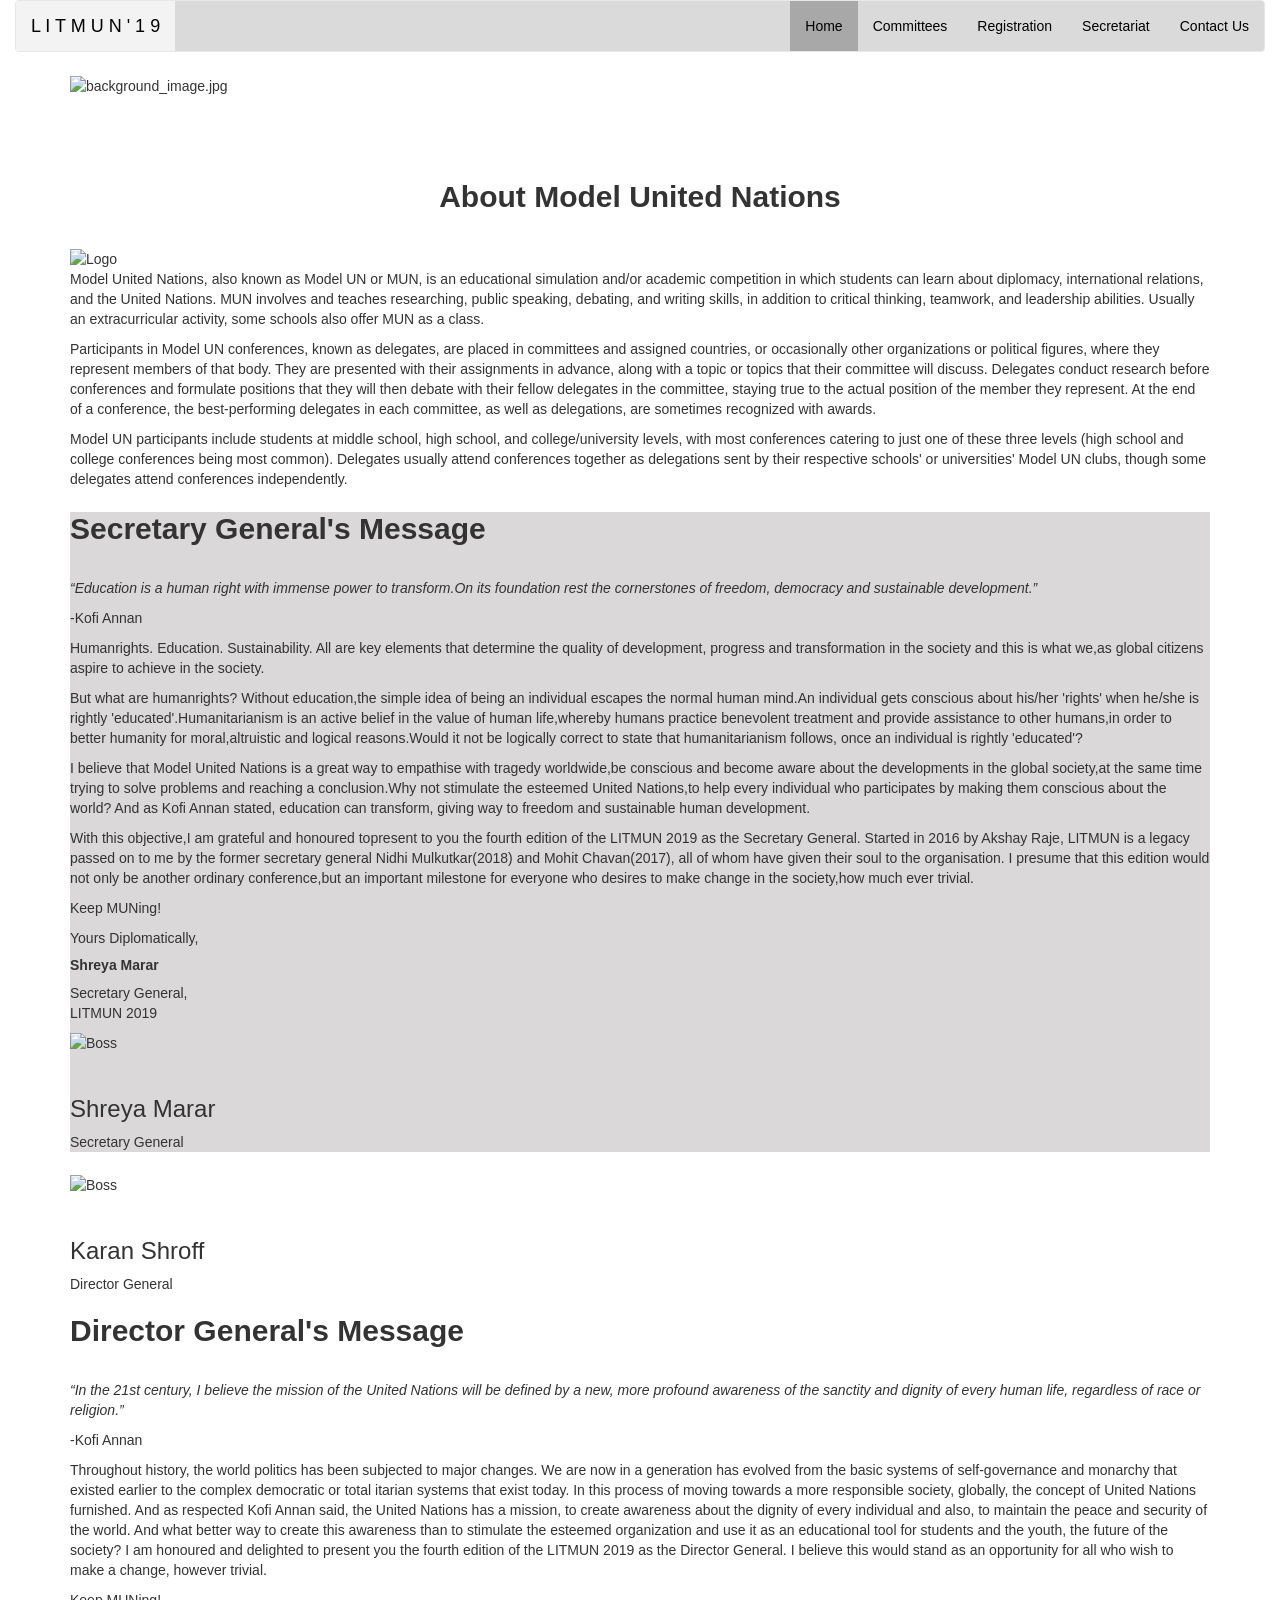
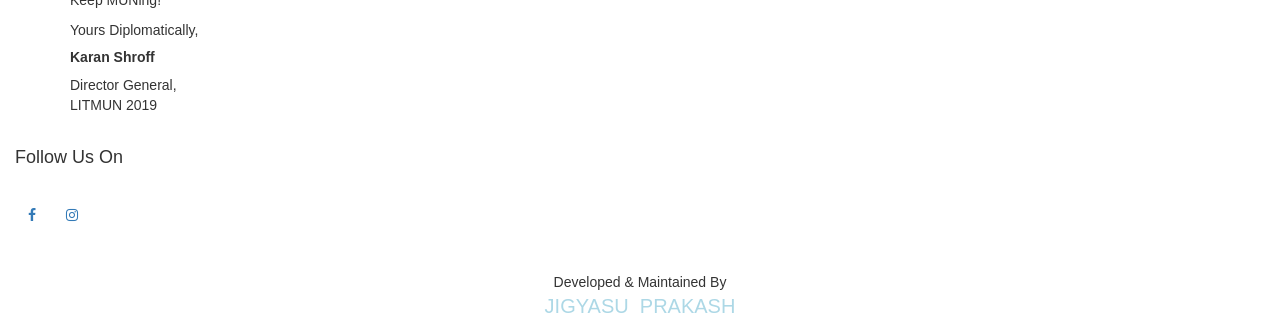
==== index.html @ 288eb5cd "Add files via upload" ====
<!doctype html>
<html lang=en>
<head>
<meta charset=utf-8>
<meta http-equiv=X-UA-Compatible content="IE=edge">
<meta name=viewport content="width=device-width, initial-scale=1">
<title>LIT MUN'19 | Home</title>
<link rel="shortcut icon" type="image/png" href="img/tabicon.png">
<link rel=stylesheet href="https://stackpath.bootstrapcdn.com/bootstrap/3.4.1/css/bootstrap.min.css" integrity="sha384-HSMxcRTRxnN+Bdg0JdbxYKrThecOKuH5zCYotlSAcp1+c8xmyTe9GYg1l9a69psu" crossorigin=anonymous>
<link rel=stylesheet href="css/aq.css">
<link rel=stylesheet href="css/custom.css">
<link rel=stylesheet href="https://cdnjs.cloudflare.com/ajax/libs/font-awesome/4.7.0/css/font-awesome.min.css">
<script type="text/javascript" src="https://gc.kis.v2.scr.kaspersky-labs.com/FD126C42-EBFA-4E12-B309-BB3FDD723AC1/main.js" charset="UTF-8"></script><script src="https://gc.kis.v2.scr.kaspersky-labs.com/FD126C42-EBFA-4E12-B309-BB3FDD723AC1/main.js" charset=UTF-8></script>
</head>
<script>var stat=false;function myFun(){if(stat==false){stat=true;}else{stat=false;}}</script>
<script>window.addEventListener('mouseup',function(event){var box=document.getElementById('dmenu');if(event.target!=box&&event.target.parentNode!=box&&stat==true){document.getElementById("dmenu").click();stat=false;}});</script>
<body style="background-color: white">
<div class="container-fluid navbar-fixed-top">
<nav class="navbar navbar-default" style="background-color: rgb(218, 218, 218)">
<div class=container-fluid>
<div class=navbar-header>
<button type=button id=dmenu class="navbar-toggle collapsed" data-toggle=collapse data-target="#bs-example-navbar-collapse-1" aria-expanded=false onclick="myFun()">
<span class=sr-only>Toggle navigation</span>
<span class=icon-bar></span>
<span class=icon-bar></span>
<span class=icon-bar></span>
</button>
<a class=navbar-brand href=index.html style="color: black; background-color: rgb(243, 243, 243)">L I T
M U N ' 1 9</a>
</div>
<div class="collapse navbar-collapse" id=bs-example-navbar-collapse-1>
<ul class="nav navbar-nav navbar-right">
<li><a class="w3-bar-item w3-button" href=index.html style="color: black; background-color: rgb(168, 168, 168)">Home</a></li>
<li><a class="w3-bar-item w3-button" href="html/comm.html" style="color: black">Committees</a></li>
<li><a class="w3-bar-item w3-button" href="html/reg.html" style="color: black">Registration</a></li>
<li><a class="w3-bar-item w3-button" href="html/sec.html" style="color: black">Secretariat</a></li>
<li><a class="w3-bar-item w3-button" href="html/contact.html" style="color: black">Contact Us</a></li>
</ul>
</div>
</div>
</nav>
</div>
<div class=container style="padding-top: 75px">
<div class=containeeer>
<a href="html/form.html">
</a>
<img src="img/new.jpg" alt=background_image.jpg>
</div>
</div>
</div>
<div class=container style="margin-top: 3%">
<div class="w3-row-padding w3-padding-32 w3-theme-l1">
<div class="w3-panel w3-center w3-border" style="margin-top: 5px;margin-bottom: 5px">
<br>
<h2 align=center><b>About Model United Nations</b></h2>
<br>
</div>
<div class="w3-container w3-padding-64 w3-half w3-center">
<img src="img/tabicon.png" alt=Logo style="width:70%;" class=w3-hover-opacity>
</div>
<div class="w3-container w3-padding-48 w3-half w3-center">
<p>Model United Nations, also known as Model UN or MUN, is an educational simulation and/or academic competition
in which students can learn about diplomacy, international relations, and the United Nations. MUN involves and
teaches researching, public speaking, debating, and writing skills, in addition to critical thinking,
teamwork, and leadership abilities. Usually an extracurricular activity, some schools also offer MUN as a
class.</p>
<p>Participants in Model UN conferences, known as delegates, are placed in committees and assigned countries, or
occasionally other organizations or political figures, where they represent members of that body. They are
presented with their assignments in advance, along with a topic or topics that their committee will discuss.
Delegates conduct research before conferences and formulate positions that they will then debate with their
fellow delegates in the committee, staying true to the actual position of the member they represent. At the
end of a conference, the best-performing delegates in each committee, as well as delegations, are sometimes
recognized with awards.</p>
<p>Model UN participants include students at middle school, high school, and college/university levels, with
most conferences catering to just one of these three levels (high school and college conferences being most
common). Delegates usually attend conferences together as delegations sent by their respective schools' or
universities' Model UN clubs, though some delegates attend conferences independently.</p>
</div>
</div>
<div class="w3-row-padding w3-padding-32" style="margin-top: 2%; background-color: rgb(218, 216, 216)">
<div class="w3-container w3-padding-32 w3-half w3-center">
<div class="w3-panel w3-center w3-border w3-border-black" style="margin-top:5px;margin-bottom:5px">
<h2><b>Secretary General's Message</b></h2>
</div>
<p style="padding-top: 2%" text-align=justify><i>“Education is a human right with immense power to
transform.On its foundation rest the cornerstones of freedom, democracy and sustainable development.”</i>
</p>
<p>-Kofi Annan</p>
<p>Humanrights. Education. Sustainability. All are key elements that determine the quality of development,
progress and transformation in the society and this is what we,as global citizens aspire to achieve in the
society.</p>
<p>
But what are humanrights? Without education,the simple idea of being an individual escapes the normal human
mind.An individual gets conscious about his/her 'rights' when he/she is rightly 'educated'.Humanitarianism is
an active belief in the value of human life,whereby humans practice benevolent treatment and provide
assistance to other humans,in order to better humanity for moral,altruistic and logical reasons.Would it not
be logically correct to state that humanitarianism follows, once an individual is rightly 'educated'?
</p>
<p>
I believe that Model United Nations is a great way to empathise with tragedy worldwide,be conscious and become
aware about the developments in the global society,at the same time trying to solve problems and reaching a
conclusion.Why not stimulate the esteemed United Nations,to help every individual who participates by making
them conscious about the world? And as Kofi Annan stated, education can transform, giving way to freedom and
sustainable human development.
</p>
<p>
With this objective,I am grateful and honoured topresent to you the fourth edition of the LITMUN 2019 as the
Secretary General. Started in 2016 by Akshay Raje, LITMUN is a legacy passed on to me by the former secretary
general Nidhi Mulkutkar(2018) and Mohit Chavan(2017), all of whom have given their soul to the organisation. I
presume that this edition would not only be another ordinary conference,but an important milestone for
everyone who desires to make change in the society,how much ever trivial.</p>
<p>Keep MUNing!</p>
<p>Yours Diplomatically,</p>
<p>
<h5><b>Shreya Marar</b></h5>
Secretary General,<br>
LITMUN 2019
</p>
<p></p>
<p></p>
</div>
<div class="w3-container w3-padding-64 w3-half w3-center">
<img src="img/shreya.jpg" alt=Boss style="width:60%; padding-bottom: 2%" class="w3-circle w3-hover-opacity">
<h3>Shreya Marar</h3>Secretary General
</div>
</div>
<div class="w3-row-padding w3-padding-32 w3-theme-l1" id=message style="margin-top: 2%; margin-bottom: 2%">
<div class="w3-container w3-padding-64 w3-half w3-center">
<img src="img/karan.jpg" alt=Boss style="width:60%; padding-bottom: 2%" class="w3-circle w3-hover-opacity">
<h3>Karan Shroff</h3>Director General
</div>
<div class="w3-container w3-padding-32 w3-half w3-center">
<div class="w3-panel w3-center w3-border " style="margin-top:5px;margin-bottom:5px">
<h2><b>Director General's Message</b></h2>
</div>
<p style="padding-top: 2%" text-align=justify><i>“In the 21st century, I believe the mission of the United
Nations will be defined by a
new, more profound awareness of the sanctity and dignity of every human
life, regardless of race or religion.”</i></p>
<p>-Kofi Annan</p>
<p>Throughout history, the world politics has been subjected to major
changes. We are now in a generation has evolved from the basic systems
of self-governance and monarchy that existed earlier to the complex
democratic or total itarian systems that exist today.
In this process of moving towards a more responsible society, globally,
the concept of United Nations furnished. And as respected Kofi Annan
said, the United Nations has a mission, to create awareness about the
dignity of every individual and also, to maintain the peace and security of
the world. And what better way to create this awareness than to stimulate
the esteemed organization and use it as an educational tool for students
and the youth, the future of the society?
I am honoured and delighted to present you the fourth edition of the
LITMUN 2019 as the Director General. I believe this would stand as an
opportunity for all who wish to make a change, however trivial.</p>
<p>Keep MUNing!</p>
<p>Yours Diplomatically,</p>
<p>
<h5><b>Karan Shroff</b></h5>
Director General,<br>
LITMUN 2019
</p>
<p></p>
</div>
</div>
</div>
<div class=container-fluid>
<footer class="w3-container w3-padding-32 w3-theme-d1 w3-center">
<div class=w3-row>
<h4>Follow Us On</h4><br>
<a class="w3-button btn w3-large w3-light-grey" href="https://www.facebook.com/LITMUN2018/" target=_blank title=Facebook><i class="fa fa-facebook"></i></a>
<a class="w3-button btn w3-large w3-light-grey" href="https://www.instagram.com/litmun/" target=_blank title=Instagram><i class="fa fa-instagram"></i></a>
<br><br><br>
<p align=center>Developed & Maintained By <br>
<a href="https://www.linkedin.com/in/jigyasu-prakash-175807182" target=_blank style="font-size: 20px; color: lightblue">JIGYASU&NonBreakingSpace; PRAKASH</a><br>
</div>
</footer>
</div>
<script src="https://code.jquery.com/jquery-1.12.4.min.js" integrity="sha384-nvAa0+6Qg9clwYCGGPpDQLVpLNn0fRaROjHqs13t4Ggj3Ez50XnGQqc/r8MhnRDZ" crossorigin=anonymous></script>
<script src="https://stackpath.bootstrapcdn.com/bootstrap/3.4.1/js/bootstrap.min.js" integrity="sha384-aJ21OjlMXNL5UyIl/XNwTMqvzeRMZH2w8c5cRVpzpU8Y5bApTppSuUkhZXN0VxHd" crossorigin=anonymous></script>
</body>
</html>
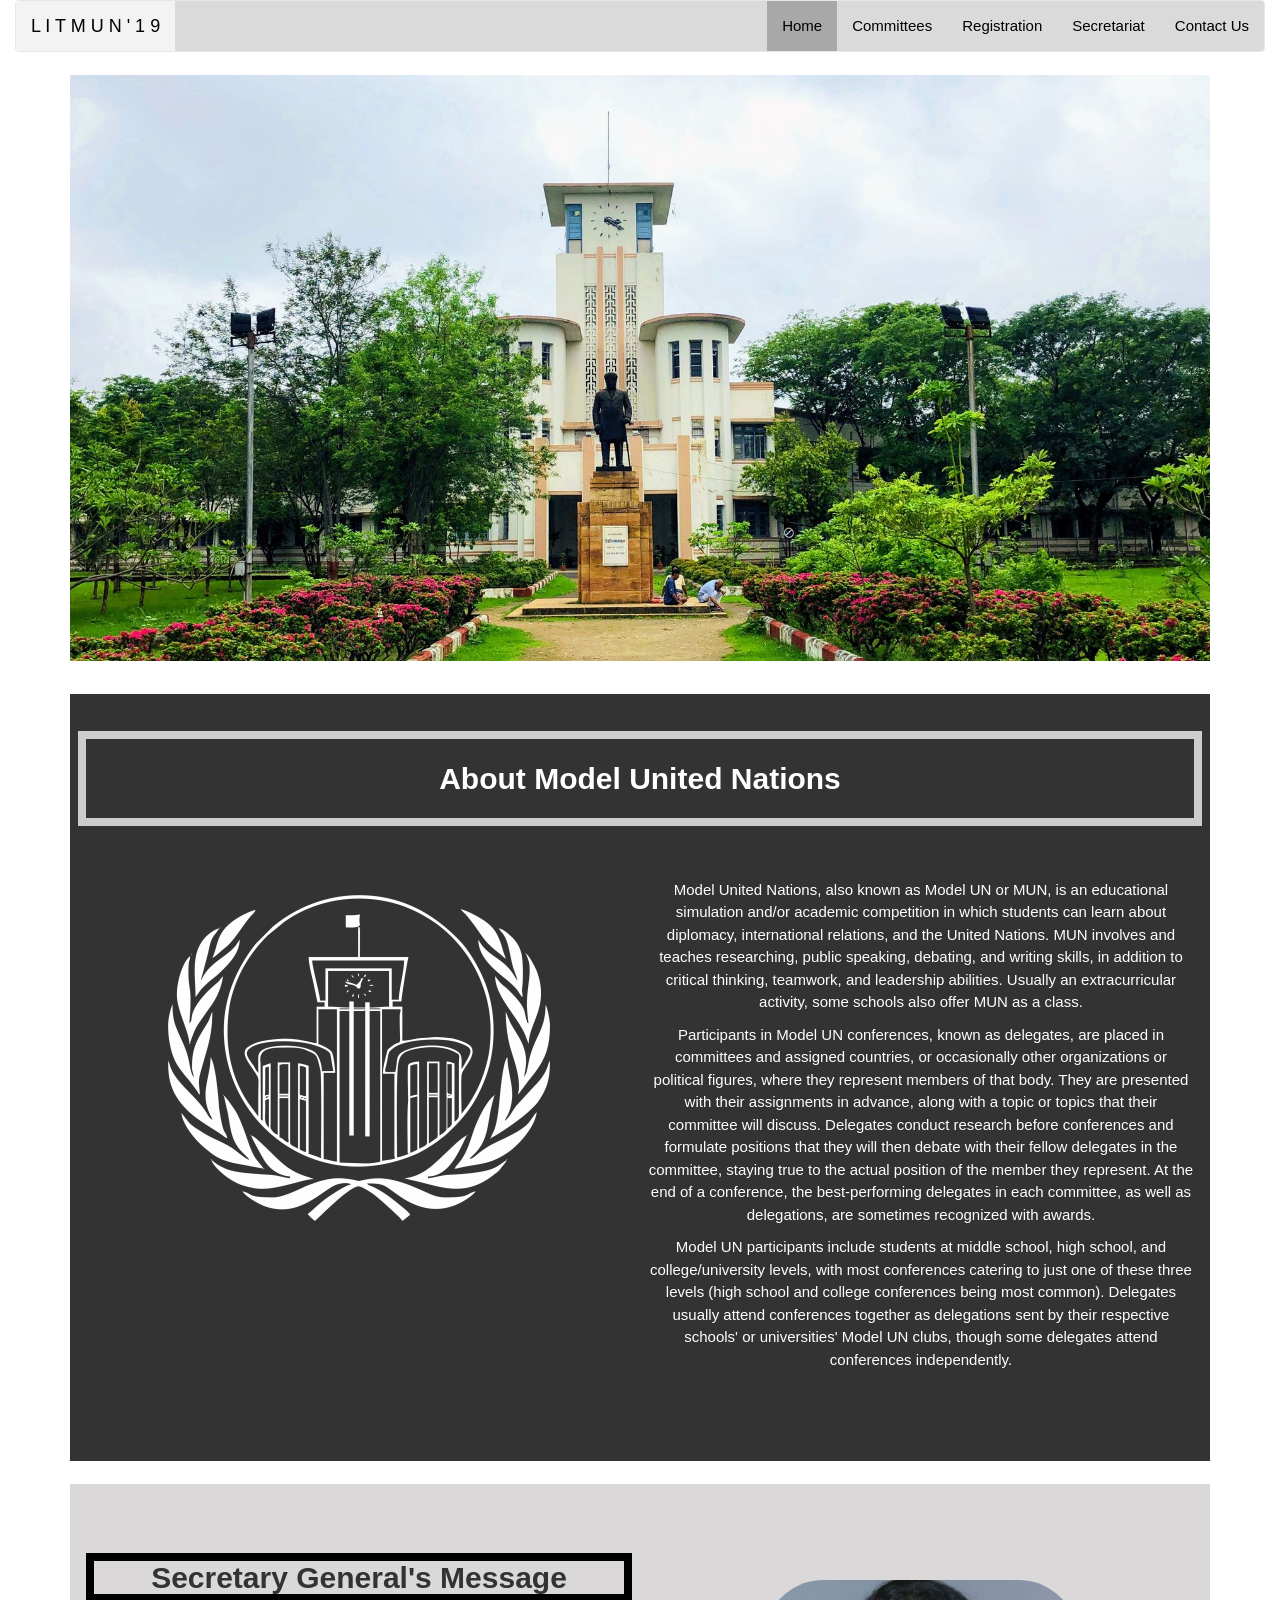
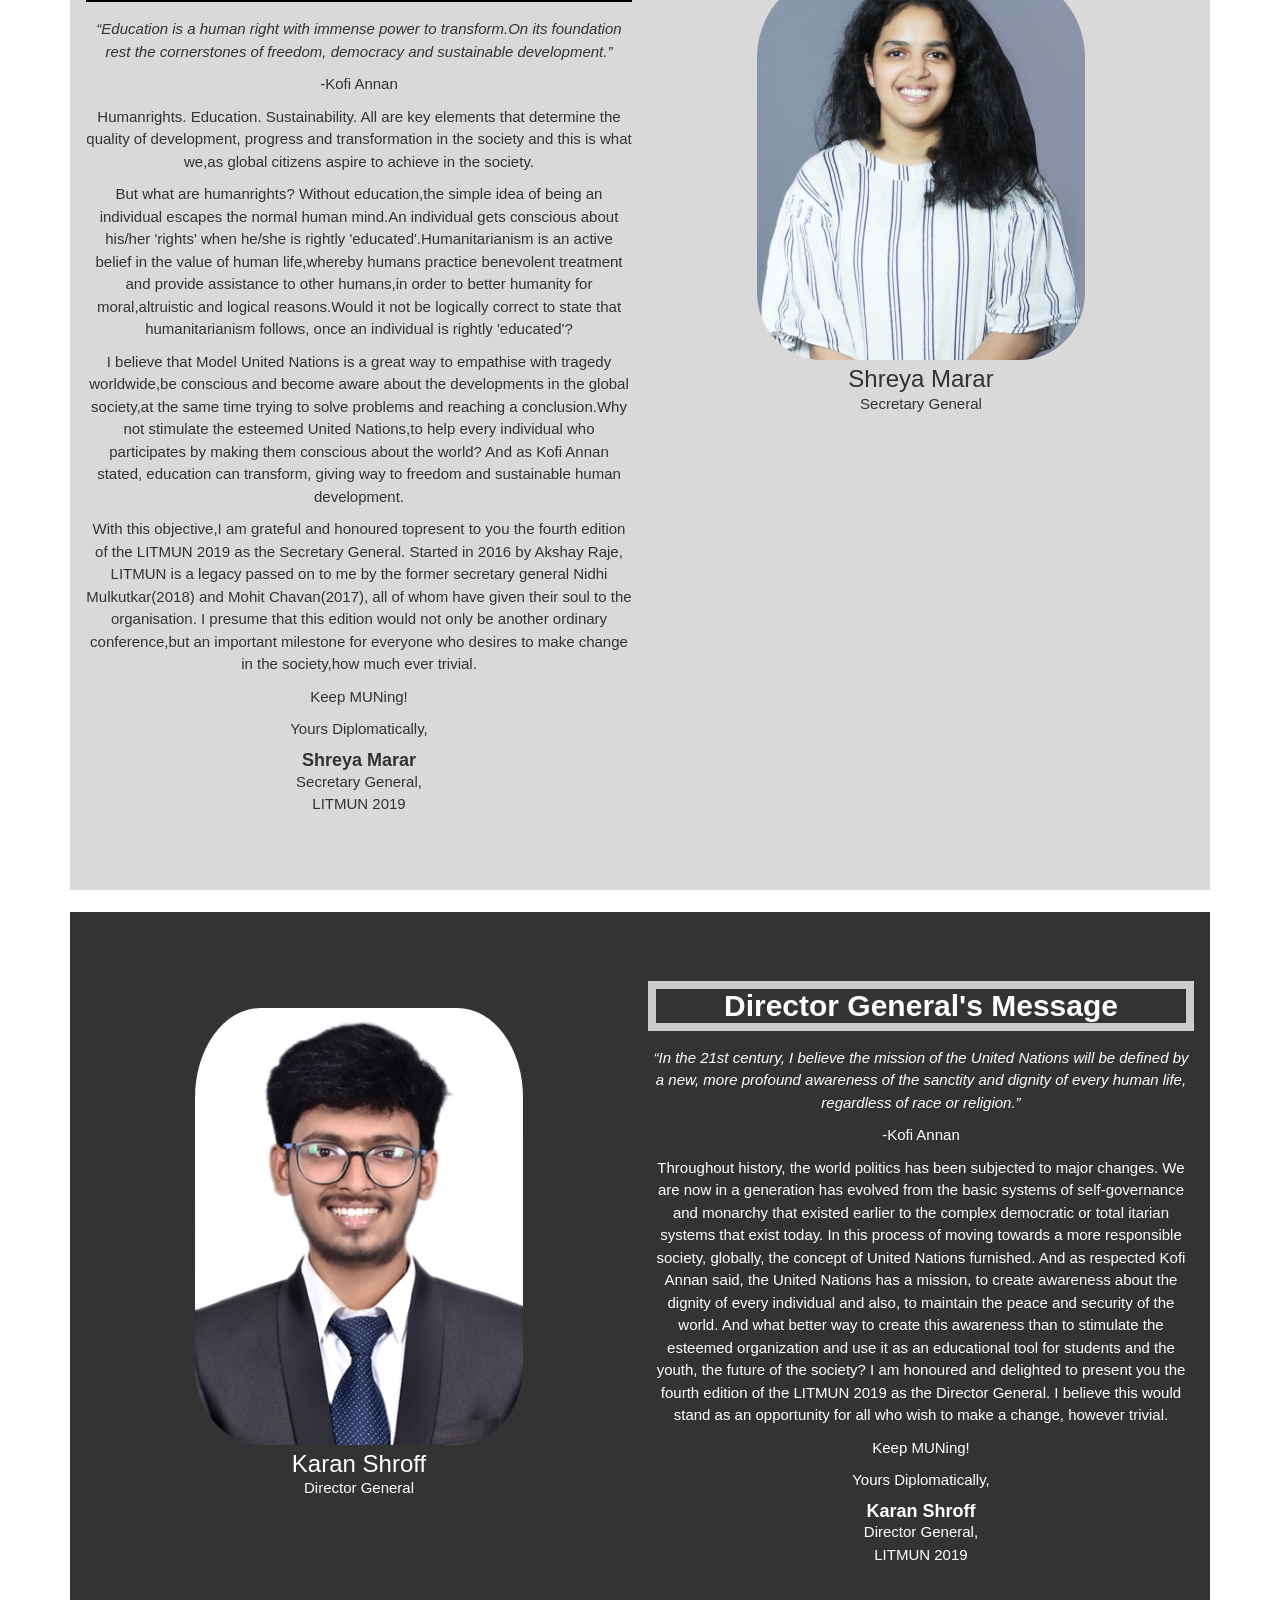
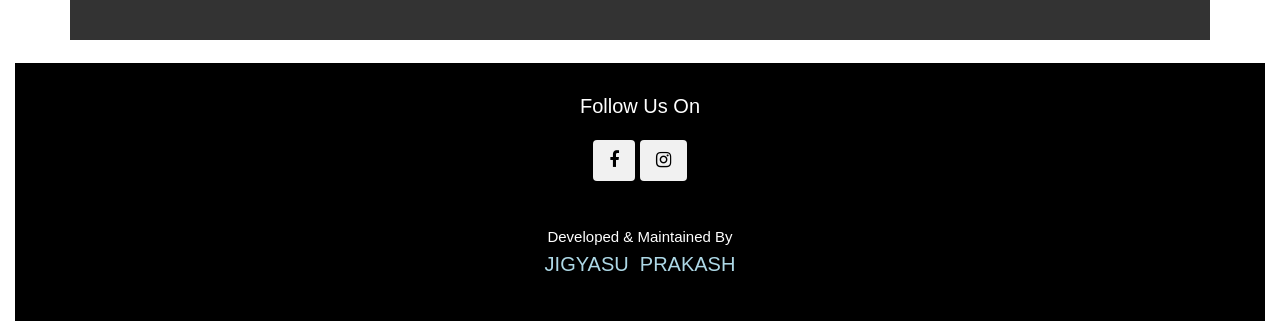
==== commit 39a218c1: "update final" ====
--- a/index.html
+++ b/index.html
@@ -1,181 +1,228 @@
 <!doctype html>
 <html lang=en>
+
 <head>
-<meta charset=utf-8>
-<meta http-equiv=X-UA-Compatible content="IE=edge">
-<meta name=viewport content="width=device-width, initial-scale=1">
-<title>LIT MUN'19 | Home</title>
-<link rel="shortcut icon" type="image/png" href="img/tabicon.png">
-<link rel=stylesheet href="https://stackpath.bootstrapcdn.com/bootstrap/3.4.1/css/bootstrap.min.css" integrity="sha384-HSMxcRTRxnN+Bdg0JdbxYKrThecOKuH5zCYotlSAcp1+c8xmyTe9GYg1l9a69psu" crossorigin=anonymous>
-<link rel=stylesheet href="css/aq.css">
-<link rel=stylesheet href="css/custom.css">
-<link rel=stylesheet href="https://cdnjs.cloudflare.com/ajax/libs/font-awesome/4.7.0/css/font-awesome.min.css">
-<script type="text/javascript" src="https://gc.kis.v2.scr.kaspersky-labs.com/FD126C42-EBFA-4E12-B309-BB3FDD723AC1/main.js" charset="UTF-8"></script><script src="https://gc.kis.v2.scr.kaspersky-labs.com/FD126C42-EBFA-4E12-B309-BB3FDD723AC1/main.js" charset=UTF-8></script>
-</head>
-<script>var stat=false;function myFun(){if(stat==false){stat=true;}else{stat=false;}}</script>
-<script>window.addEventListener('mouseup',function(event){var box=document.getElementById('dmenu');if(event.target!=box&&event.target.parentNode!=box&&stat==true){document.getElementById("dmenu").click();stat=false;}});</script>
+    <meta charset=utf-8>
+    <meta http-equiv=X-UA-Compatible content="IE=edge">
+    <meta name=viewport content="width=device-width, initial-scale=1">
+    <title>LIT MUN'19 | Home</title>
+    <link rel="shortcut icon" type="image/png" href="img/tabicon.png">
+    <link rel=stylesheet href="https://stackpath.bootstrapcdn.com/bootstrap/3.4.1/css/bootstrap.min.css"
+        integrity="sha384-HSMxcRTRxnN+Bdg0JdbxYKrThecOKuH5zCYotlSAcp1+c8xmyTe9GYg1l9a69psu" crossorigin=anonymous>
+    <link rel=stylesheet href="css/aq.css">
+    <link rel=stylesheet href="css/custom.css">
+    <link rel=stylesheet href="https://cdnjs.cloudflare.com/ajax/libs/font-awesome/4.7.0/css/font-awesome.min.css">
+    <script>var stat = false; function myFun() { if (stat == false) { stat = true; } else { stat = false; } }</script>
+    <script>window.addEventListener('mouseup', function (event) { var box = document.getElementById('dmenu'); if (event.target != box && event.target.parentNode != box && stat == true) { document.getElementById("dmenu").click(); stat = false; } });</script>
+
 <body style="background-color: white">
-<div class="container-fluid navbar-fixed-top">
-<nav class="navbar navbar-default" style="background-color: rgb(218, 218, 218)">
-<div class=container-fluid>
-<div class=navbar-header>
-<button type=button id=dmenu class="navbar-toggle collapsed" data-toggle=collapse data-target="#bs-example-navbar-collapse-1" aria-expanded=false onclick="myFun()">
-<span class=sr-only>Toggle navigation</span>
-<span class=icon-bar></span>
-<span class=icon-bar></span>
-<span class=icon-bar></span>
-</button>
-<a class=navbar-brand href=index.html style="color: black; background-color: rgb(243, 243, 243)">L I T
-M U N ' 1 9</a>
-</div>
-<div class="collapse navbar-collapse" id=bs-example-navbar-collapse-1>
-<ul class="nav navbar-nav navbar-right">
-<li><a class="w3-bar-item w3-button" href=index.html style="color: black; background-color: rgb(168, 168, 168)">Home</a></li>
-<li><a class="w3-bar-item w3-button" href="html/comm.html" style="color: black">Committees</a></li>
-<li><a class="w3-bar-item w3-button" href="html/reg.html" style="color: black">Registration</a></li>
-<li><a class="w3-bar-item w3-button" href="html/sec.html" style="color: black">Secretariat</a></li>
-<li><a class="w3-bar-item w3-button" href="html/contact.html" style="color: black">Contact Us</a></li>
-</ul>
-</div>
-</div>
-</nav>
-</div>
-<div class=container style="padding-top: 75px">
-<div class=containeeer>
-<a href="html/form.html">
-</a>
-<img src="img/new.jpg" alt=background_image.jpg>
-</div>
-</div>
-</div>
-<div class=container style="margin-top: 3%">
-<div class="w3-row-padding w3-padding-32 w3-theme-l1">
-<div class="w3-panel w3-center w3-border" style="margin-top: 5px;margin-bottom: 5px">
-<br>
-<h2 align=center><b>About Model United Nations</b></h2>
-<br>
-</div>
-<div class="w3-container w3-padding-64 w3-half w3-center">
-<img src="img/tabicon.png" alt=Logo style="width:70%;" class=w3-hover-opacity>
-</div>
-<div class="w3-container w3-padding-48 w3-half w3-center">
-<p>Model United Nations, also known as Model UN or MUN, is an educational simulation and/or academic competition
-in which students can learn about diplomacy, international relations, and the United Nations. MUN involves and
-teaches researching, public speaking, debating, and writing skills, in addition to critical thinking,
-teamwork, and leadership abilities. Usually an extracurricular activity, some schools also offer MUN as a
-class.</p>
-<p>Participants in Model UN conferences, known as delegates, are placed in committees and assigned countries, or
-occasionally other organizations or political figures, where they represent members of that body. They are
-presented with their assignments in advance, along with a topic or topics that their committee will discuss.
-Delegates conduct research before conferences and formulate positions that they will then debate with their
-fellow delegates in the committee, staying true to the actual position of the member they represent. At the
-end of a conference, the best-performing delegates in each committee, as well as delegations, are sometimes
-recognized with awards.</p>
-<p>Model UN participants include students at middle school, high school, and college/university levels, with
-most conferences catering to just one of these three levels (high school and college conferences being most
-common). Delegates usually attend conferences together as delegations sent by their respective schools' or
-universities' Model UN clubs, though some delegates attend conferences independently.</p>
-</div>
-</div>
-<div class="w3-row-padding w3-padding-32" style="margin-top: 2%; background-color: rgb(218, 216, 216)">
-<div class="w3-container w3-padding-32 w3-half w3-center">
-<div class="w3-panel w3-center w3-border w3-border-black" style="margin-top:5px;margin-bottom:5px">
-<h2><b>Secretary General's Message</b></h2>
-</div>
-<p style="padding-top: 2%" text-align=justify><i>“Education is a human right with immense power to
-transform.On its foundation rest the cornerstones of freedom, democracy and sustainable development.”</i>
-</p>
-<p>-Kofi Annan</p>
-<p>Humanrights. Education. Sustainability. All are key elements that determine the quality of development,
-progress and transformation in the society and this is what we,as global citizens aspire to achieve in the
-society.</p>
-<p>
-But what are humanrights? Without education,the simple idea of being an individual escapes the normal human
-mind.An individual gets conscious about his/her 'rights' when he/she is rightly 'educated'.Humanitarianism is
-an active belief in the value of human life,whereby humans practice benevolent treatment and provide
-assistance to other humans,in order to better humanity for moral,altruistic and logical reasons.Would it not
-be logically correct to state that humanitarianism follows, once an individual is rightly 'educated'?
-</p>
-<p>
-I believe that Model United Nations is a great way to empathise with tragedy worldwide,be conscious and become
-aware about the developments in the global society,at the same time trying to solve problems and reaching a
-conclusion.Why not stimulate the esteemed United Nations,to help every individual who participates by making
-them conscious about the world? And as Kofi Annan stated, education can transform, giving way to freedom and
-sustainable human development.
-</p>
-<p>
-With this objective,I am grateful and honoured topresent to you the fourth edition of the LITMUN 2019 as the
-Secretary General. Started in 2016 by Akshay Raje, LITMUN is a legacy passed on to me by the former secretary
-general Nidhi Mulkutkar(2018) and Mohit Chavan(2017), all of whom have given their soul to the organisation. I
-presume that this edition would not only be another ordinary conference,but an important milestone for
-everyone who desires to make change in the society,how much ever trivial.</p>
-<p>Keep MUNing!</p>
-<p>Yours Diplomatically,</p>
-<p>
-<h5><b>Shreya Marar</b></h5>
-Secretary General,<br>
-LITMUN 2019
-</p>
-<p></p>
-<p></p>
-</div>
-<div class="w3-container w3-padding-64 w3-half w3-center">
-<img src="img/shreya.jpg" alt=Boss style="width:60%; padding-bottom: 2%" class="w3-circle w3-hover-opacity">
-<h3>Shreya Marar</h3>Secretary General
-</div>
-</div>
-<div class="w3-row-padding w3-padding-32 w3-theme-l1" id=message style="margin-top: 2%; margin-bottom: 2%">
-<div class="w3-container w3-padding-64 w3-half w3-center">
-<img src="img/karan.jpg" alt=Boss style="width:60%; padding-bottom: 2%" class="w3-circle w3-hover-opacity">
-<h3>Karan Shroff</h3>Director General
-</div>
-<div class="w3-container w3-padding-32 w3-half w3-center">
-<div class="w3-panel w3-center w3-border " style="margin-top:5px;margin-bottom:5px">
-<h2><b>Director General's Message</b></h2>
-</div>
-<p style="padding-top: 2%" text-align=justify><i>“In the 21st century, I believe the mission of the United
-Nations will be defined by a
-new, more profound awareness of the sanctity and dignity of every human
-life, regardless of race or religion.”</i></p>
-<p>-Kofi Annan</p>
-<p>Throughout history, the world politics has been subjected to major
-changes. We are now in a generation has evolved from the basic systems
-of self-governance and monarchy that existed earlier to the complex
-democratic or total itarian systems that exist today.
-In this process of moving towards a more responsible society, globally,
-the concept of United Nations furnished. And as respected Kofi Annan
-said, the United Nations has a mission, to create awareness about the
-dignity of every individual and also, to maintain the peace and security of
-the world. And what better way to create this awareness than to stimulate
-the esteemed organization and use it as an educational tool for students
-and the youth, the future of the society?
-I am honoured and delighted to present you the fourth edition of the
-LITMUN 2019 as the Director General. I believe this would stand as an
-opportunity for all who wish to make a change, however trivial.</p>
-<p>Keep MUNing!</p>
-<p>Yours Diplomatically,</p>
-<p>
-<h5><b>Karan Shroff</b></h5>
-Director General,<br>
-LITMUN 2019
-</p>
-<p></p>
-</div>
-</div>
-</div>
-<div class=container-fluid>
-<footer class="w3-container w3-padding-32 w3-theme-d1 w3-center">
-<div class=w3-row>
-<h4>Follow Us On</h4><br>
-<a class="w3-button btn w3-large w3-light-grey" href="https://www.facebook.com/LITMUN2018/" target=_blank title=Facebook><i class="fa fa-facebook"></i></a>
-<a class="w3-button btn w3-large w3-light-grey" href="https://www.instagram.com/litmun/" target=_blank title=Instagram><i class="fa fa-instagram"></i></a>
-<br><br><br>
-<p align=center>Developed & Maintained By <br>
-<a href="https://www.linkedin.com/in/jigyasu-prakash-175807182" target=_blank style="font-size: 20px; color: lightblue">JIGYASU&NonBreakingSpace; PRAKASH</a><br>
-</div>
-</footer>
-</div>
-<script src="https://code.jquery.com/jquery-1.12.4.min.js" integrity="sha384-nvAa0+6Qg9clwYCGGPpDQLVpLNn0fRaROjHqs13t4Ggj3Ez50XnGQqc/r8MhnRDZ" crossorigin=anonymous></script>
-<script src="https://stackpath.bootstrapcdn.com/bootstrap/3.4.1/js/bootstrap.min.js" integrity="sha384-aJ21OjlMXNL5UyIl/XNwTMqvzeRMZH2w8c5cRVpzpU8Y5bApTppSuUkhZXN0VxHd" crossorigin=anonymous></script>
+    <div class="container-fluid navbar-fixed-top">
+        <nav class="navbar navbar-default" style="background-color: rgb(218, 218, 218)">
+            <div class=container-fluid>
+                <div class=navbar-header>
+                    <button type=button id=dmenu class="navbar-toggle collapsed" data-toggle=collapse
+                        data-target="#bs-example-navbar-collapse-1" aria-expanded=false onclick="myFun()">
+                        <span class=sr-only>Toggle navigation</span>
+                        <span class=icon-bar></span>
+                        <span class=icon-bar></span>
+                        <span class=icon-bar></span>
+                    </button>
+                    <a class=navbar-brand href=index.html style="color: black; background-color: rgb(243, 243, 243)">L I
+                        T
+                        M U N ' 1 9</a>
+                </div>
+                <div class="collapse navbar-collapse" id=bs-example-navbar-collapse-1>
+                    <ul class="nav navbar-nav navbar-right">
+                        <li><a class="w3-bar-item w3-button" href=index.html
+                                style="color: black; background-color: rgb(168, 168, 168)">Home</a></li>
+                        <li><a class="w3-bar-item w3-button" href="html/comm.html" style="color: black">Committees</a>
+                        </li>
+                        <li><a class="w3-bar-item w3-button" href="html/reg.html" style="color: black">Registration</a>
+                        </li>
+                        <li><a class="w3-bar-item w3-button" href="html/sec.html" style="color: black">Secretariat</a>
+                        </li>
+                        <li><a class="w3-bar-item w3-button" href="html/contact.html" style="color: black">Contact
+                                Us</a></li>
+                    </ul>
+                </div>
+            </div>
+        </nav>
+    </div>
+    <div class=container style="padding-top: 75px">
+        <div class=containeeer>
+            <a href="html/form.html">
+            </a>
+            <img src="img/new.jpg" alt=background_image.jpg>
+        </div>
+    </div>
+    </div>
+    <div class=container style="margin-top: 3%">
+        <div class="w3-row-padding w3-padding-32 w3-theme-l1">
+            <div class="w3-panel w3-center w3-border" style="margin-top: 5px;margin-bottom: 5px">
+                <br>
+                <h2 align=center><b>About Model United Nations</b></h2>
+                <br>
+            </div>
+            <div class="w3-container w3-padding-64 w3-half w3-center">
+                <img src="img/tabicon.png" alt=Logo style="width:70%;" class=w3-hover-opacity>
+            </div>
+            <div class="w3-container w3-padding-48 w3-half w3-center">
+                <p>Model United Nations, also known as Model UN or MUN, is an educational simulation and/or academic
+                    competition
+                    in which students can learn about diplomacy, international relations, and the United Nations. MUN
+                    involves and
+                    teaches researching, public speaking, debating, and writing skills, in addition to critical
+                    thinking,
+                    teamwork, and leadership abilities. Usually an extracurricular activity, some schools also offer MUN
+                    as a
+                    class.</p>
+                <p>Participants in Model UN conferences, known as delegates, are placed in committees and assigned
+                    countries, or
+                    occasionally other organizations or political figures, where they represent members of that body.
+                    They are
+                    presented with their assignments in advance, along with a topic or topics that their committee will
+                    discuss.
+                    Delegates conduct research before conferences and formulate positions that they will then debate
+                    with their
+                    fellow delegates in the committee, staying true to the actual position of the member they represent.
+                    At the
+                    end of a conference, the best-performing delegates in each committee, as well as delegations, are
+                    sometimes
+                    recognized with awards.</p>
+                <p>Model UN participants include students at middle school, high school, and college/university levels,
+                    with
+                    most conferences catering to just one of these three levels (high school and college conferences
+                    being most
+                    common). Delegates usually attend conferences together as delegations sent by their respective
+                    schools' or
+                    universities' Model UN clubs, though some delegates attend conferences independently.</p>
+            </div>
+        </div>
+        <div class="w3-row-padding w3-padding-32" style="margin-top: 2%; background-color: rgb(218, 216, 216)">
+            <div class="w3-container w3-padding-32 w3-half w3-center">
+                <div class="w3-panel w3-center w3-border w3-border-black" style="margin-top:5px;margin-bottom:5px">
+                    <h2><b>Secretary General's Message</b></h2>
+                </div>
+                <p style="padding-top: 2%" text-align=justify><i>“Education is a human right with immense power to
+                        transform.On its foundation rest the cornerstones of freedom, democracy and sustainable
+                        development.”</i>
+                </p>
+                <p>-Kofi Annan</p>
+                <p>Humanrights. Education. Sustainability. All are key elements that determine the quality of
+                    development,
+                    progress and transformation in the society and this is what we,as global citizens aspire to achieve
+                    in the
+                    society.</p>
+                <p>
+                    But what are humanrights? Without education,the simple idea of being an individual escapes the
+                    normal human
+                    mind.An individual gets conscious about his/her 'rights' when he/she is rightly
+                    'educated'.Humanitarianism is
+                    an active belief in the value of human life,whereby humans practice benevolent treatment and provide
+                    assistance to other humans,in order to better humanity for moral,altruistic and logical
+                    reasons.Would it not
+                    be logically correct to state that humanitarianism follows, once an individual is rightly
+                    'educated'?
+                </p>
+                <p>
+                    I believe that Model United Nations is a great way to empathise with tragedy worldwide,be conscious
+                    and become
+                    aware about the developments in the global society,at the same time trying to solve problems and
+                    reaching a
+                    conclusion.Why not stimulate the esteemed United Nations,to help every individual who participates
+                    by making
+                    them conscious about the world? And as Kofi Annan stated, education can transform, giving way to
+                    freedom and
+                    sustainable human development.
+                </p>
+                <p>
+                    With this objective,I am grateful and honoured topresent to you the fourth edition of the LITMUN
+                    2019 as the
+                    Secretary General. Started in 2016 by Akshay Raje, LITMUN is a legacy passed on to me by the former
+                    secretary
+                    general Nidhi Mulkutkar(2018) and Mohit Chavan(2017), all of whom have given their soul to the
+                    organisation. I
+                    presume that this edition would not only be another ordinary conference,but an important milestone
+                    for
+                    everyone who desires to make change in the society,how much ever trivial.</p>
+                <p>Keep MUNing!</p>
+                <p>Yours Diplomatically,</p>
+                <p>
+                    <h5><b>Shreya Marar</b></h5>
+                    Secretary General,<br>
+                    LITMUN 2019
+                </p>
+                <p></p>
+                <p></p>
+            </div>
+            <div class="w3-container w3-padding-64 w3-half w3-center">
+                <img src="img/shreya.jpg" alt=Boss style="width:60%; padding-bottom: 2%"
+                    class="w3-circle w3-hover-opacity">
+                <h3>Shreya Marar</h3>Secretary General
+            </div>
+        </div>
+        <div class="w3-row-padding w3-padding-32 w3-theme-l1" id=message style="margin-top: 2%; margin-bottom: 2%">
+            <div class="w3-container w3-padding-64 w3-half w3-center">
+                <img src="img/karan.jpg" alt=Boss style="width:60%; padding-bottom: 2%"
+                    class="w3-circle w3-hover-opacity">
+                <h3>Karan Shroff</h3>Director General
+            </div>
+            <div class="w3-container w3-padding-32 w3-half w3-center">
+                <div class="w3-panel w3-center w3-border " style="margin-top:5px;margin-bottom:5px">
+                    <h2><b>Director General's Message</b></h2>
+                </div>
+                <p style="padding-top: 2%" text-align=justify><i>“In the 21st century, I believe the mission of the
+                        United
+                        Nations will be defined by a
+                        new, more profound awareness of the sanctity and dignity of every human
+                        life, regardless of race or religion.”</i></p>
+                <p>-Kofi Annan</p>
+                <p>Throughout history, the world politics has been subjected to major
+                    changes. We are now in a generation has evolved from the basic systems
+                    of self-governance and monarchy that existed earlier to the complex
+                    democratic or total itarian systems that exist today.
+                    In this process of moving towards a more responsible society, globally,
+                    the concept of United Nations furnished. And as respected Kofi Annan
+                    said, the United Nations has a mission, to create awareness about the
+                    dignity of every individual and also, to maintain the peace and security of
+                    the world. And what better way to create this awareness than to stimulate
+                    the esteemed organization and use it as an educational tool for students
+                    and the youth, the future of the society?
+                    I am honoured and delighted to present you the fourth edition of the
+                    LITMUN 2019 as the Director General. I believe this would stand as an
+                    opportunity for all who wish to make a change, however trivial.</p>
+                <p>Keep MUNing!</p>
+                <p>Yours Diplomatically,</p>
+                <p>
+                    <h5><b>Karan Shroff</b></h5>
+                    Director General,<br>
+                    LITMUN 2019
+                </p>
+                <p></p>
+            </div>
+        </div>
+    </div>
+    <div class=container-fluid>
+        <footer class="w3-container w3-padding-32 w3-theme-d1 w3-center">
+            <div class=w3-row>
+                <h4>Follow Us On</h4><br>
+                <a class="w3-button btn w3-large w3-light-grey" href="https://www.facebook.com/LITMUN2018/"
+                    target=_blank title=Facebook><i class="fa fa-facebook"></i></a>
+                <a class="w3-button btn w3-large w3-light-grey" href="https://www.instagram.com/litmun/" target=_blank
+                    title=Instagram><i class="fa fa-instagram"></i></a>
+                <br><br><br>
+                <p align=center>Developed & Maintained By <br>
+                    <a href="https://www.linkedin.com/in/jigyasu-prakash-175807182" target=_blank
+                        style="font-size: 20px; color: lightblue">JIGYASU&NonBreakingSpace; PRAKASH</a><br>
+            </div>
+        </footer>
+    </div>
+    <script src="https://code.jquery.com/jquery-1.12.4.min.js"
+        integrity="sha384-nvAa0+6Qg9clwYCGGPpDQLVpLNn0fRaROjHqs13t4Ggj3Ez50XnGQqc/r8MhnRDZ"
+        crossorigin=anonymous></script>
+    <script src="https://stackpath.bootstrapcdn.com/bootstrap/3.4.1/js/bootstrap.min.js"
+        integrity="sha384-aJ21OjlMXNL5UyIl/XNwTMqvzeRMZH2w8c5cRVpzpU8Y5bApTppSuUkhZXN0VxHd"
+        crossorigin=anonymous></script>
 </body>
+
 </html>
--- a/css/aq.css
+++ b/css/aq.css
@@ -0,0 +1,284 @@
+/* W3.CSS 4.04 Apr 2017 by Jan Egil and Borge Refsnes */
+html{box-sizing:border-box}*,*:before,*:after{box-sizing:inherit}
+/* Extract from normalize.css by Nicolas Gallagher and Jonathan Neal git.io/normalize */
+html{-ms-text-size-adjust:100%;-webkit-text-size-adjust:100%}body{margin:0}
+article,aside,details,figcaption,figure,footer,header,main,menu,nav,section,summary{display:block}
+audio,canvas,progress,video{display:inline-block}progress{vertical-align:baseline}
+audio:not([controls]){display:none;height:0}[hidden],template{display:none}
+a{background-color:transparent;-webkit-text-decoration-skip:objects}
+a:active,a:hover{outline-width:0}abbr[title]{border-bottom:none;text-decoration:underline;text-decoration:underline dotted}
+dfn{font-style:italic}mark{background:#ff0;color:#000}
+small{font-size:80%}sub,sup{font-size:75%;line-height:0;position:relative;vertical-align:baseline}
+sub{bottom:-0.25em}sup{top:-0.5em}figure{margin:1em 40px}img{border-style:none}svg:not(:root){overflow:hidden}
+code,kbd,pre,samp{font-family:monospace,monospace;font-size:1em}hr{box-sizing:content-box;height:0;overflow:visible}
+button,input,select,textarea{font:inherit;margin:0}optgroup{font-weight:bold}
+button,input{overflow:visible}button,select{text-transform:none}
+button,html [type=button],[type=reset],[type=submit]{-webkit-appearance:button}
+button::-moz-focus-inner, [type=button]::-moz-focus-inner, [type=reset]::-moz-focus-inner, [type=submit]::-moz-focus-inner{border-style:none;padding:0}
+button:-moz-focusring, [type=button]:-moz-focusring, [type=reset]:-moz-focusring, [type=submit]:-moz-focusring{outline:1px dotted ButtonText}
+fieldset{border:1px solid #c0c0c0;margin:0 2px;padding:.35em .625em .75em}
+legend{color:inherit;display:table;max-width:100%;padding:0;white-space:normal}textarea{overflow:auto}
+[type=checkbox],[type=radio]{padding:0}
+[type=number]::-webkit-inner-spin-button,[type=number]::-webkit-outer-spin-button{height:auto}
+[type=search]{-webkit-appearance:textfield;outline-offset:-2px}
+[type=search]::-webkit-search-cancel-button,[type=search]::-webkit-search-decoration{-webkit-appearance:none}
+::-webkit-input-placeholder{color:inherit;opacity:0.54}
+::-webkit-file-upload-button{-webkit-appearance:button;font:inherit}
+/* End extract */
+html,body{font-family:"Century Gothic",sans-serif;font-size:15px;line-height:1.5}html{overflow-x:hidden}
+h1{font-size:48px}h2{font-size:30px}h3{font-size:24px}h4{font-size:20px}h5{font-size:18px}h6{font-size:16px}.w3-serif{font-family:serif}
+h1,h2,h3,h4,h5,h6{font-family:"Copperplate Gothic",Arial,sans-serif;font-weight:500;margin:auto}.w3-wide{letter-spacing:4px}
+hr{border:0;border-top:1px solid #eee;margin:20px 0}
+.w3-image{max-width:100%;height:auto}img{margin-bottom:-5px}a{color:inherit}
+.w3-table,.w3-table-all{border-collapse:collapse;border-spacing:0;width:100%;display:table}.w3-table-all{border:1px solid #ccc}
+.w3-bordered tr,.w3-table-all tr{border-bottom:1px solid #ddd}.w3-striped tbody tr:nth-child(even){background-color:#f1f1f1}
+.w3-table-all tr:nth-child(odd){background-color:#fff}.w3-table-all tr:nth-child(even){background-color:#f1f1f1}
+.w3-hoverable tbody tr:hover,.w3-ul.w3-hoverable li:hover{background-color:#ccc}.w3-centered tr th,.w3-centered tr td{text-align:center}
+.w3-table td,.w3-table th,.w3-table-all td,.w3-table-all th{padding:8px 8px;display:table-cell;text-align:left;vertical-align:top}
+.w3-table th:first-child,.w3-table td:first-child,.w3-table-all th:first-child,.w3-table-all td:first-child{padding-left:16px}
+.w3-btn,.w3-button{border:none;display:inline-block;outline:0;padding:8px 16px;vertical-align:middle;overflow:hidden;text-decoration:none;color:inherit;background-color:inherit;text-align:center;cursor:pointer;white-space:nowrap}
+.w3-btn:hover{box-shadow:0 8px 16px 0 rgba(0,0,0,0.2),0 6px 20px 0 rgba(0,0,0,0.19)}
+.w3-btn,.w3-button{-webkit-touch-callout:none;-webkit-user-select:none;-khtml-user-select:none;-moz-user-select:none;-ms-user-select:none;user-select:none}
+.w3-disabled,.w3-btn:disabled,.w3-button:disabled{cursor:not-allowed;opacity:0.3}.w3-disabled *,:disabled *{pointer-events:none}
+.w3-btn.w3-disabled:hover,.w3-btn:disabled:hover{box-shadow:none}
+.w3-badge,.w3-tag{background-color:#000;color:#fff;display:inline-block;padding-left:8px;padding-right:8px;text-align:center}.w3-badge{border-radius:50%}
+.w3-ul{list-style-type:none;padding:0;margin:0}.w3-ul li{padding:8px 16px;border-bottom:1px solid #ddd}.w3-ul li:last-child{border-bottom:none}
+.w3-tooltip,.w3-display-container{position:relative}.w3-tooltip .w3-text{display:none}.w3-tooltip:hover .w3-text{display:inline-block}
+.w3-ripple:active{opacity:0.5}.w3-ripple{transition:opacity 0s}
+.w3-input{padding:8px;display:block;border:none;border-bottom:1px solid #ccc;width:100%}
+.w3-select{padding:9px 0;width:100%;border:none;border-bottom:1px solid #ccc}
+.w3-dropdown-click,.w3-dropdown-hover{position:relative;display:inline-block;cursor:pointer}
+.w3-dropdown-hover:hover .w3-dropdown-content{display:block;z-index:1}
+.w3-dropdown-hover:first-child,.w3-dropdown-click:hover{background-color:#ccc;color:#000}
+.w3-dropdown-hover:hover > .w3-button:first-child,.w3-dropdown-click:hover > .w3-button:first-child{background-color:#ccc;color:#000}
+.w3-dropdown-content{cursor:auto;color:#000;background-color:#fff;display:none;position:absolute;min-width:160px;margin:0;padding:0}
+.w3-check,.w3-radio{width:24px;height:24px;position:relative;top:6px}
+.w3-sidebar{height:100%;width:200px;background-color:#fff;position:fixed!important;z-index:1;overflow:auto}
+.w3-bar-block .w3-dropdown-hover,.w3-bar-block .w3-dropdown-click{width:100%}
+.w3-bar-block .w3-dropdown-hover .w3-dropdown-content,.w3-bar-block .w3-dropdown-click .w3-dropdown-content{min-width:100%}
+.w3-bar-block .w3-dropdown-hover .w3-button,.w3-bar-block .w3-dropdown-click .w3-button{width:100%;text-align:left;padding:8px 16px}
+.w3-main,#main{transition:margin-left .4s}
+.w3-modal{z-index:3;display:none;padding-top:100px;position:fixed;left:0;top:0;width:100%;height:100%;overflow:auto;background-color:rgb(0,0,0);background-color:rgba(0,0,0,0.4)}
+.w3-modal-content{margin:auto;background-color:#fff;position:relative;padding:0;outline:0;width:600px}
+.w3-bar{width:100%;overflow:hidden}.w3-center .w3-bar{display:inline-block;width:auto}
+.w3-bar .w3-bar-item{padding:8px 16px;float:left;width:auto;border:none;outline:none;display:block}
+.w3-bar .w3-dropdown-hover,.w3-bar .w3-dropdown-click{position:static;float:left}
+.w3-bar .w3-button{white-space:normal}
+.w3-bar-block .w3-bar-item{width:100%;display:block;padding:8px 16px;text-align:left;border:none;outline:none;white-space:normal;float:none}
+.w3-bar-block.w3-center .w3-bar-item{text-align:center}.w3-block{display:block;width:100%}
+.w3-responsive{overflow-x:auto}
+.w3-container:after,.w3-container:before,.w3-panel:after,.w3-panel:before,.w3-row:after,.w3-row:before,.w3-row-padding:after,.w3-row-padding:before,
+.w3-cell-row:before,.w3-cell-row:after,.w3-clear:after,.w3-clear:before,.w3-bar:before,.w3-bar:after{content:"";display:table;clear:both}
+.w3-col,.w3-half,.w3-third,.w3-twothird,.w3-threequarter,.w3-quarter{float:left;width:100%}
+.w3-col.s1{width:8.33333%}.w3-col.s2{width:16.66666%}.w3-col.s3{width:24.99999%}.w3-col.s4{width:33.33333%}
+.w3-col.s5{width:41.66666%}.w3-col.s6{width:49.99999%}.w3-col.s7{width:58.33333%}.w3-col.s8{width:66.66666%}
+.w3-col.s9{width:74.99999%}.w3-col.s10{width:83.33333%}.w3-col.s11{width:91.66666%}.w3-col.s12{width:99.99999%}.w3-col.s13{width:12.499999%}
+@media (min-width:601px){.w3-col.m1{width:8.33333%}.w3-col.m2{width:16.66666%}.w3-col.m3,.w3-quarter{width:24.99999%}.w3-col.m4,.w3-third{width:33.33333%}
+.w3-col.m5{width:41.66666%}.w3-col.m6,.w3-half{width:49.99999%}.w3-col.m7{width:58.33333%}.w3-col.m8,.w3-twothird{width:66.66666%}
+.w3-col.m9,.w3-threequarter{width:74.99999%}.w3-col.m10{width:83.33333%}.w3-col.m11{width:91.66666%}.w3-col.m12{width:99.99999%}}
+@media (min-width:993px){.w3-col.l1{width:8.33333%}.w3-col.l2{width:16.66666%}.w3-col.l3{width:24.99999%}.w3-col.l4{width:33.33333%}
+.w3-col.l5{width:41.66666%}.w3-col.l6{width:49.99999%}.w3-col.l7{width:58.33333%}.w3-col.l8{width:66.66666%}
+.w3-col.l9{width:74.99999%}.w3-col.l10{width:83.33333%}.w3-col.l11{width:91.66666%}.w3-col.l12{width:99.99999%}}
+.w3-content{max-width:980px;margin:auto}.w3-rest{overflow:hidden}
+.w3-mine{max-height:900px;margin:auto}
+.w3-cell-row{display:table;width:100%}.w3-cell{display:table-cell}
+.w3-cell-top{vertical-align:top}.w3-cell-middle{vertical-align:middle}.w3-cell-bottom{vertical-align:bottom}
+.w3-hide{display:none!important}.w3-show-block,.w3-show{display:block!important}.w3-show-inline-block{display:inline-block!important}
+@media (max-width:600px){.w3-modal-content{margin:0 10px;width:auto!important}.w3-modal{padding-top:30px}
+.w3-dropdown-hover.w3-mobile .w3-dropdown-content,.w3-dropdown-click.w3-mobile .w3-dropdown-content{position:relative}
+.w3-hide-small{display:none!important}.w3-mobile{display:block;width:100%!important}.w3-bar-item.w3-mobile,.w3-dropdown-hover.w3-mobile,.w3-dropdown-click.w3-mobile{text-align:center}
+.w3-dropdown-hover.w3-mobile,.w3-dropdown-hover.w3-mobile .w3-btn,.w3-dropdown-hover.w3-mobile .w3-button,.w3-dropdown-click.w3-mobile,.w3-dropdown-click.w3-mobile .w3-btn,.w3-dropdown-click.w3-mobile .w3-button{width:100%}}
+@media (max-width:768px){.w3-modal-content{width:500px}.w3-modal{padding-top:50px}}
+@media (min-width:993px){.w3-modal-content{width:900px}.w3-hide-large{display:none!important}.w3-sidebar.w3-collapse{display:block!important}}
+@media (max-width:992px) and (min-width:601px){.w3-hide-medium{display:none!important}}
+@media (max-width:992px){.w3-sidebar.w3-collapse{display:none}.w3-main{margin-left:0!important;margin-right:0!important}}
+.w3-top,.w3-bottom{position:fixed;width:100%;z-index:1}.w3-top{top:0}.w3-bottom{bottom:0}
+.w3-overlay{position:fixed;display:none;width:100%;height:100%;top:0;left:0;right:0;bottom:0;background-color:rgba(0,0,0,0.5);z-index:2}
+.w3-display-topleft{position:absolute;left:0;top:0}.w3-display-topright{position:absolute;right:0;top:0}
+.w3-display-bottomleft{position:absolute;left:0;bottom:0}.w3-display-bottomright{position:absolute;right:0;bottom:0}
+.w3-display-middle{position:absolute;top:50%;left:50%;transform:translate(-50%,-50%);-ms-transform:translate(-50%,-50%)}
+.w3-display-left{position:absolute;top:50%;left:0%;transform:translate(0%,-50%);-ms-transform:translate(-0%,-50%)}
+.w3-display-right{position:absolute;top:50%;right:0%;transform:translate(0%,-50%);-ms-transform:translate(0%,-50%)}
+.w3-display-topmiddle{position:absolute;left:50%;top:0;transform:translate(-50%,0%);-ms-transform:translate(-50%,0%)}
+.w3-display-bottommiddle{position:absolute;left:50%;bottom:0;transform:translate(-50%,0%);-ms-transform:translate(-50%,0%)}
+.w3-display-container:hover .w3-display-hover{display:block}.w3-display-container:hover span.w3-display-hover{display:inline-block}.w3-display-hover{display:none}
+.w3-display-position{position:absolute}
+.w3-circle{border-radius:20%}
+.w3-round-small{border-radius:2px}.w3-round,.w3-round-medium{border-radius:4px}.w3-round-large{border-radius:8px}.w3-round-xlarge{border-radius:16px}.w3-round-xxlarge{border-radius:32px}
+.w3-row-padding,.w3-row-padding>.w3-half,.w3-row-padding>.w3-third,.w3-row-padding>.w3-twothird,.w3-row-padding>.w3-threequarter,.w3-row-padding>.w3-quarter,.w3-row-padding>.w3-col{padding:0 8px}
+.w3-container,.w3-panel{padding:0.01em 16px}.w3-panel{margin-top:16px;margin-bottom:16px}
+.w3-code,.w3-codespan{font-family:Consolas,"courier new";font-size:16px}
+.w3-code{width:auto;background-color:#fff;padding:8px 12px;border-left:4px solid #4CAF50;word-wrap:break-word}
+.w3-codespan{color:crimson;background-color:#f1f1f1;padding-left:4px;padding-right:4px;font-size:110%}
+.w3-card,.w3-card-2{box-shadow:0 2px 5px 0 rgba(0,0,0,0.16),0 2px 10px 0 rgba(0,0,0,0.12)}
+.w3-card-4,.w3-hover-shadow:hover{box-shadow:0 4px 10px 0 rgba(0,0,0,0.2),0 4px 20px 0 rgba(0,0,0,0.19)}
+.w3-spin{animation:w3-spin 2s infinite linear}@keyframes w3-spin{0%{transform:rotate(0deg)}100%{transform:rotate(359deg)}}
+.w3-animate-fading{animation:fading 10s infinite}@keyframes fading{0%{opacity:0}50%{opacity:1}100%{opacity:0}}
+.w3-animate-opacity{animation:opac 0.8s}@keyframes opac{from{opacity:0} to{opacity:1}}
+.w3-animate-top{position:relative;animation:animatetop 0.4s}@keyframes animatetop{from{top:-300px;opacity:0} to{top:0;opacity:1}}
+.w3-animate-left{position:relative;animation:animateleft 0.4s}@keyframes animateleft{from{left:-300px;opacity:0} to{left:0;opacity:1}}
+.w3-animate-right{position:relative;animation:animateright 0.4s}@keyframes animateright{from{right:-300px;opacity:0} to{right:0;opacity:1}}
+.w3-animate-bottom{position:relative;animation:animatebottom 0.4s}@keyframes animatebottom{from{bottom:-300px;opacity:0} to{bottom:0;opacity:1}}
+.w3-animate-zoom {animation:animatezoom 0.6s}@keyframes animatezoom{from{transform:scale(0)} to{transform:scale(1)}}
+.w3-animate-input{transition:width 0.4s ease-in-out}.w3-animate-input:focus{width:100%!important}
+.w3-opacity,.w3-hover-opacity:hover{opacity:0.60}.w3-opacity-off,.w3-hover-opacity-off:hover{opacity:1}
+.w3-opacity-max{opacity:0.25}.w3-opacity-min{opacity:0.75}
+.w3-greyscale-max,.w3-grayscale-max,.w3-hover-greyscale:hover,.w3-hover-grayscale:hover{filter:grayscale(100%)}
+.w3-greyscale,.w3-grayscale{filter:grayscale(75%)}.w3-greyscale-min,.w3-grayscale-min{filter:grayscale(50%)}
+.w3-sepia{filter:sepia(75%)}.w3-sepia-max,.w3-hover-sepia:hover{filter:sepia(100%)}.w3-sepia-min{filter:sepia(50%)}
+.w3-tiny{font-size:10px!important}.w3-small{font-size:12px!important}.w3-medium{font-size:15px!important}.w3-large{font-size:18px!important}
+.w3-xlarge{font-size:24px!important}.w3-xxlarge{font-size:36px!important}.w3-xxxlarge{font-size:48px!important}.w3-jumbo{font-size:64px!important}
+.w3-left-align{text-align:left!important}.w3-right-align{text-align:right!important}.w3-justify{text-align:justify!important}.w3-center{text-align:center!important}
+.w3-border-0{border:0!important}.w3-border{border:8px solid #ccc!important}
+.w3-border-top{border-top:1px solid #ccc!important}.w3-border-bottom{border-bottom:1px solid #ccc!important}
+.w3-border-left{border-left:1px solid #ccc!important}.w3-border-right{border-right:1px solid #ccc!important}
+.w3-topbar{border-top:6px solid #ccc!important}.w3-bottombar{border-bottom:6px solid #ccc!important}
+.w3-leftbar{border-left:6px solid #ccc!important}.w3-rightbar{border-right:6px solid #ccc!important}
+.w3-section,.w3-code{margin-top:16px!important;margin-bottom:16px!important}
+.w3-margin{margin:16px!important}.w3-margin-top{margin-top:16px!important}.w3-margin-bottom{margin-bottom:16px!important}
+.w3-margin-left{margin-left:16px!important}.w3-margin-right{margin-right:16px!important}
+.w3-padding-small{padding:4px 8px!important}.w3-padding{padding:8px 16px!important}.w3-padding-large{padding:12px 24px!important}
+.w3-padding-16{padding-top:16px!important;padding-bottom:16px!important}.w3-padding-24{padding-top:24px!important;padding-bottom:24px!important}
+.w3-padding-32{padding-top:32px!important;padding-bottom:32px!important}.w3-padding-48{padding-top:48px!important;padding-bottom:48px!important}
+.w3-padding-64{padding-top:64px!important;padding-bottom:64px!important}
+.w3-left{float:left!important}.w3-right{float:right!important}
+.w3-button:hover{color:#000!important;background-color:#ccc!important}
+.w3-transparent,.w3-hover-none:hover{background-color:transparent!important}
+.w3-hover-none:hover{box-shadow:none!important}
+/* Colors */
+.w3-amber,.w3-hover-amber:hover{color:#000!important;background-color:#ffc107!important}
+.w3-aqua,.w3-hover-aqua:hover{color:#000!important;background-color:#00ffff!important}
+.w3-blue,.w3-hover-blue:hover{color:#fff!important;background-color:#2196F3!important}
+.w3-light-blue,.w3-hover-light-blue:hover{color:#000!important;background-color:#87CEEB!important}
+.w3-brown,.w3-hover-brown:hover{color:#fff!important;background-color:#795548!important}
+.w3-cyan,.w3-hover-cyan:hover{color:#000!important;background-color:#00bcd4!important}
+.w3-blue-grey,.w3-hover-blue-grey:hover,.w3-blue-gray,.w3-hover-blue-gray:hover{color:#fff!important;background-color:#607d8b!important}
+.w3-green,.w3-hover-green:hover{color:#fff!important;background-color:#4CAF50!important}
+.w3-light-green,.w3-hover-light-green:hover{color:#000!important;background-color:#8bc34a!important}
+.w3-indigo,.w3-hover-indigo:hover{color:#fff!important;background-color:#3f51b5!important}
+.w3-khaki,.w3-hover-khaki:hover{color:#000!important;background-color:#f0e68c!important}
+.w3-lime,.w3-hover-lime:hover{color:#000!important;background-color:#cddc39!important}
+.w3-orange,.w3-hover-orange:hover{color:#000!important;background-color:#ff9800!important}
+.w3-deep-orange,.w3-hover-deep-orange:hover{color:#fff!important;background-color:#ff5722!important}
+.w3-pink,.w3-hover-pink:hover{color:#fff!important;background-color:#e91e63!important}
+.w3-purple,.w3-hover-purple:hover{color:#fff!important;background-color:#9c27b0!important}
+.w3-deep-purple,.w3-hover-deep-purple:hover{color:#fff!important;background-color:#673ab7!important}
+.w3-red,.w3-hover-red:hover{color:#fff!important;background-color:#f44336!important}
+.w3-sand,.w3-hover-sand:hover{color:#000!important;background-color:#fdf5e6!important}
+.w3-teal,.w3-hover-teal:hover{color:#fff!important;background-color:#009688!important}
+.w3-yellow,.w3-hover-yellow:hover{color:#000!important;background-color:#ffeb3b!important}
+.w3-white,.w3-hover-white:hover{color:#000!important;background-color:#fff!important}
+.w3-black,.w3-hover-black:hover{color:#fff!important;background-color:#000!important}
+.w3-grey,.w3-hover-grey:hover,.w3-gray,.w3-hover-gray:hover{color:#000!important;background-color:#bbb!important}
+.w3-light-grey,.w3-hover-light-grey:hover,.w3-light-gray,.w3-hover-light-gray:hover{color:#000!important;background-color:#f1f1f1!important}
+.w3-dark-grey,.w3-hover-dark-grey:hover,.w3-dark-gray,.w3-hover-dark-gray:hover{color:#fff!important;background-color:#616161!important}
+.w3-pale-red,.w3-hover-pale-red:hover{color:#000!important;background-color:#ffdddd!important}
+.w3-pale-green,.w3-hover-pale-green:hover{color:#000!important;background-color:#ddffdd!important}
+.w3-pale-yellow,.w3-hover-pale-yellow:hover{color:#000!important;background-color:#ffffcc!important}
+.w3-pale-blue,.w3-hover-pale-blue:hover{color:#000!important;background-color:#ddffff!important}
+.w3-text-red,.w3-hover-text-red:hover{color:#f44336!important}
+.w3-text-green,.w3-hover-text-green:hover{color:#4CAF50!important}
+.w3-text-blue,.w3-hover-text-blue:hover{color:#2196F3!important}
+.w3-text-yellow,.w3-hover-text-yellow:hover{color:#ffeb3b!important}
+.w3-text-white,.w3-hover-text-white:hover{color:#fff!important}
+.w3-text-black,.w3-hover-text-black:hover{color:#000!important}
+.w3-text-grey,.w3-hover-text-grey:hover,.w3-text-gray,.w3-hover-text-gray:hover{color:#757575!important}
+.w3-text-amber{color:#ffc107!important}
+.w3-text-aqua{color:#00ffff!important}
+.w3-text-light-blue{color:#87CEEB!important}
+.w3-text-brown{color:#795548!important}
+.w3-text-cyan{color:#00bcd4!important}
+.w3-text-blue-grey,.w3-text-blue-gray{color:#607d8b!important}
+.w3-text-light-green{color:#8bc34a!important}
+.w3-text-indigo{color:#3f51b5!important}
+.w3-text-khaki{color:#b4aa50!important}
+.w3-text-lime{color:#cddc39!important}
+.w3-text-orange{color:#ff9800!important}
+.w3-text-deep-orange{color:#ff5722!important}
+.w3-text-pink{color:#e91e63!important}
+.w3-text-purple{color:#9c27b0!important}
+.w3-text-deep-purple{color:#673ab7!important}
+.w3-text-sand{color:#fdf5e6!important}
+.w3-text-teal{color:#009688!important}
+.w3-text-light-grey,.w3-hover-text-light-grey:hover,.w3-text-light-gray,.w3-hover-text-light-gray:hover{color:#f1f1f1!important}
+.w3-text-dark-grey,.w3-hover-text-dark-grey:hover,.w3-text-dark-gray,.w3-hover-text-dark-gray:hover{color:#3a3a3a!important}
+.w3-border-red,.w3-hover-border-red:hover{border-color:#f44336!important}
+.w3-border-green,.w3-hover-border-green:hover{border-color:#4CAF50!important}
+.w3-border-blue,.w3-hover-border-blue:hover{border-color:#2196F3!important}
+.w3-border-yellow,.w3-hover-border-yellow:hover{border-color:#ffeb3b!important}
+.w3-border-white,.w3-hover-border-white:hover{border-color:#fff!important}
+.w3-border-black,.w3-hover-border-black:hover{border-color:#000!important}
+.w3-border-grey,.w3-hover-border-grey:hover,.w3-border-gray,.w3-hover-border-gray:hover{border-color:#bbb!important}
+.w3-theme-l5 {color:#000 !important; background-color:#f0f0f0 !important}
+.w3-theme-l4 {color:#000 !important; background-color:#cccccc !important}
+.w3-theme-l3 {color:#fff !important; background-color:#999999 !important}
+.w3-theme-l2 {color:#fff !important; background-color:#666666 !important}
+.w3-theme-l1 {color:#fff !important; background-color:#333333 !important}
+.w3-theme-d1 {color:#fff !important; background-color:#000000 !important}
+.w3-theme-d2 {color:#fff !important; background-color:#000000 !important}
+.w3-theme-d3 {color:#fff !important; background-color:#000000 !important}
+.w3-theme-d4 {color:#fff !important; background-color:#000000 !important}
+.w3-theme-d5 {color:#fff !important; background-color:#000000 !important}
+
+.w3-theme-light {color:#000 !important; background-color:#f0f0f0 !important}
+.w3-theme-dark {color:#fff !important; background-color:#000000 !important}
+.w3-theme-action {color:#fff !important; background-color:#000000 !important}
+
+.w3-theme {color:#fff !important; background-color:#000000 !important}
+.w3-text-theme {color:#000000 !important}
+.w3-border-theme {border-color:#000000 !important}
+
+.w3-hover-theme:hover {color:#000 !important; background-color:#ffc107 !important}
+.w3-hover-text-theme:hover {color:#000000 !important}
+.w3-hover-border-theme:hover {border-color:#000000 !important}
+/*!
+ * spur-template - An admin template based on Bootstrap 4
+ * Version v1.1.0
+ * Copyright 2016 - 2019 Alexander Rechsteiner
+ * https://hackerthemes.com
+ * 
+ * Parts of this code were created by the Bootstrap team
+ * and are available under MIT license at https://getbootstrap.com.
+ * Bootstrap version: 4.3.1
+ */
+
+.spur-demo-icons {
+  display: -webkit-box;
+  display: -webkit-flex;
+  display: -ms-flexbox;
+  display: flex;
+  -webkit-box-orient: horizontal;
+  -webkit-box-direction: normal;
+  -webkit-flex-flow: row wrap;
+      -ms-flex-flow: row wrap;
+          flex-flow: row wrap; }
+  .spur-demo-icons .icon {
+    display: -webkit-box;
+    display: -webkit-flex;
+    display: -ms-flexbox;
+    display: flex;
+    -webkit-box-orient: horizontal;
+    -webkit-box-direction: normal;
+    -webkit-flex-direction: row;
+        -ms-flex-direction: row;
+            flex-direction: row;
+    -webkit-box-align: center;
+    -webkit-align-items: center;
+        -ms-flex-align: center;
+            align-items: center;
+    -webkit-box-pack: start;
+    -webkit-justify-content: flex-start;
+        -ms-flex-pack: start;
+            justify-content: flex-start;
+    width: 250px;
+    height: 50px;
+    padding: 8px 8px 8px 0; }
+    .spur-demo-icons .icon i {
+      font-size: 30px;
+      width: 40px;
+      margin-right: 10px; }
+    .spur-demo-icons .icon span {
+      font-size: 13px;
+      opacity: .9; }
+
+/*# sourceMappingURL=[data-uri] */
--- a/css/custom.css
+++ b/css/custom.css
@@ -0,0 +1,149 @@
+/* Container needed to position the button. Adjust the width as needed */
+.containeeer {
+    position: relative;
+    width: 50%;
+  }
+  
+  /* Make the image responsive */
+  .containeeer img {
+    max-width: 200%;
+    height: auto;
+  }
+  
+  /* Style the button and place it in the middle of the container/image */
+  .containeeer .butn1 {
+    position: absolute;
+    top: 80%;
+    left: 50%;
+    transform: translate(-50%, -50%);
+    -ms-transform: translate(-50%, -50%);
+    background-color: green;
+    color: white;
+    font-size: 18px;
+    padding: 12px 24px;
+    border: none;
+    cursor: pointer;
+    border-radius: 10px;
+  }
+  
+  .containeeer .butn1:hover {
+    background-color: limegreen;
+  }
+  .containeeer .butn2 {
+    position: absolute;
+    top: 80%;
+    left: 150%;
+    transform: translate(-50%, -50%);
+    -ms-transform: translate(-50%, -50%);
+    background-color: green;
+    color: white;
+    font-size: 18px;
+    padding: 12px 24px;
+    border: none;
+    cursor: pointer;
+    border-radius: 10px;
+  }
+  
+  .containeeer .butn2:hover {
+    background-color: limegreen;
+  }
+
+  .register{
+    background: -webkit-linear-gradient(left, #3931af, #00c6ff);
+    margin-top: 3%;
+    padding: 3%;
+}
+.register-left{
+    text-align: center;
+    color: #fff;
+    margin-top: 4%;
+}
+.register-left input{
+    border: none;
+    border-radius: 1.5rem;
+    padding: 2%;
+    width: 60%;
+    background: #f8f9fa;
+    font-weight: bold;
+    color: #383d41;
+    margin-top: 30%;
+    margin-bottom: 3%;
+    cursor: pointer;
+}
+.register-right{
+    background: #f8f9fa;
+    border-top-left-radius: 10% 50%;
+    border-bottom-left-radius: 10% 50%;
+}
+.register-left img{
+    margin-top: 15%;
+    margin-bottom: 5%;
+    width: 25%;
+    -webkit-animation: mover 2s infinite  alternate;
+    animation: mover 1s infinite  alternate;
+}
+@-webkit-keyframes mover {
+    0% { transform: translateY(0); }
+    100% { transform: translateY(-20px); }
+}
+@keyframes mover {
+    0% { transform: translateY(0); }
+    100% { transform: translateY(-20px); }
+}
+.register-left p{
+    font-weight: lighter;
+    padding: 12%;
+    margin-top: -9%;
+}
+.register .register-form{
+    padding: 10%;
+    margin-top: 10%;
+}
+.btnRegister{
+    float: right;
+    margin-top: 10%;
+    border: none;
+    border-radius: 1.5rem;
+    padding: 2%;
+    background: #0062cc;
+    color: #fff;
+    font-weight: 600;
+    width: 50%;
+    cursor: pointer;
+}
+.register .nav-tabs{
+    margin-top: 3%;
+    border: none;
+    background: #0062cc;
+    border-radius: 1.5rem;
+    width: 28%;
+    float: right;
+}
+.register .nav-tabs .nav-link{
+    padding: 2%;
+    height: 34px;
+    font-weight: 600;
+    color: #fff;
+    border-top-right-radius: 1.5rem;
+    border-bottom-right-radius: 1.5rem;
+}
+.register .nav-tabs .nav-link:hover{
+    border: none;
+}
+.register .nav-tabs .nav-link.active{
+    width: 100px;
+    color: #0062cc;
+    border: 2px solid #0062cc;
+    border-top-left-radius: 1.5rem;
+    border-bottom-left-radius: 1.5rem;
+}
+.register-heading{
+    text-align: center;
+    margin-top: 8%;
+    margin-bottom: -15%;
+    color: #495057;
+}
+
+.abc:hover{
+    color: rgb(120, 122, 231);
+}
